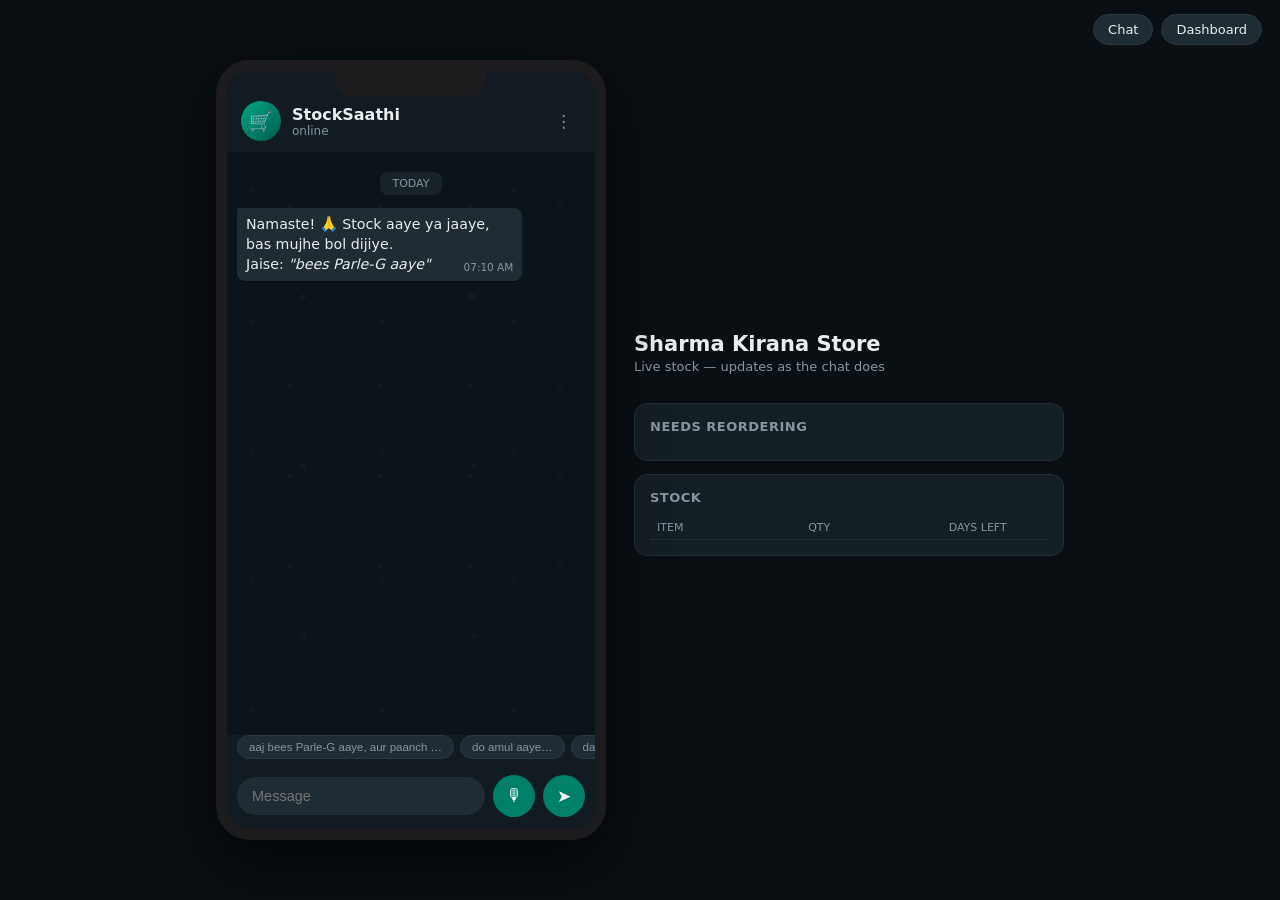
==== frontend/index.html @ eea34dcf "[A] Initial scaffold: WhatsApp inventory agent" ====
<!DOCTYPE html>
<html lang="en">
<head>
<meta charset="utf-8">
<meta name="viewport" content="width=device-width, initial-scale=1">
<title>StockSaathi — WhatsApp Inventory Agent</title>
<link rel="stylesheet" href="styles.css">
</head>
<body>

<div class="nav">
  <a href="index.html">Chat</a>
  <a href="dashboard.html">Dashboard</a>
</div>

<!-- ============ the phone ============ -->
<div class="phone">
  <div class="notch"></div>

  <div class="wa-header">
    <div class="avatar">🛒</div>
    <div class="who">
      <div class="name">StockSaathi</div>
      <div class="status">online</div>
    </div>
    <div class="icons">⋮</div>
  </div>

  <div class="chat" id="chat">
    <div class="daypill">TODAY</div>
  </div>

  <div class="chips" id="chips"></div>

  <div class="composer">
    <input id="input" placeholder="Message" autocomplete="off">
    <button id="mic"  title="Send a voice note">🎙</button>
    <button id="send" title="Send">➤</button>
    <input type="file" id="audiofile" accept="audio/*" hidden>
  </div>
</div>

<!-- ============ live stock, beside the phone ============ -->
<div class="side">
  <h1>Sharma Kirana Store</h1>
  <div class="sub">Live stock — updates as the chat does</div>

  <div class="stats" id="stats"></div>

  <div class="card" style="margin-top:13px">
    <h2>Needs reordering</h2>
    <div id="alerts"></div>
  </div>

  <div class="card">
    <h2>Stock</h2>
    <table>
      <thead><tr><th>Item</th><th class="num">Qty</th><th class="num">Days left</th><th></th></tr></thead>
      <tbody id="stock"></tbody>
    </table>
  </div>
</div>

<script src="app.js"></script>
</body>
</html>
---- frontend/styles.css ----
/* WhatsApp-ish chat UI. No framework, no CDN -- hackathon wifi can die and this
   still renders. Dev B owns this file. */
:root {
  --wa-green: #005c4b; --wa-teal: #008069; --wa-bg: #0b141a;
  --wa-in: #202c33;    --wa-panel: #111b21; --wa-text: #e9edef;
  --wa-muted: #8696a0; --wa-tick: #53bdeb;
  --ok: #22c55e; --low: #f59e0b; --out: #ef4444;
}
* { box-sizing: border-box; margin: 0; padding: 0; }
body {
  font-family: "Segoe UI", system-ui, -apple-system, sans-serif;
  background: #0a0f14; color: var(--wa-text);
  min-height: 100vh; display: flex; align-items: center;
  justify-content: center; gap: 28px; padding: 24px; flex-wrap: wrap;
}
.nav { position: fixed; top: 14px; right: 18px; display: flex; gap: 8px; z-index: 50; }
.nav a {
  color: var(--wa-text); text-decoration: none; font-size: 13px;
  background: #1f2c34; padding: 7px 14px; border-radius: 16px; border: 1px solid #2a3942;
}
.nav a:hover { background: #2a3942; }

/* ---- phone ---- */
.phone {
  width: 390px; height: 780px; background: var(--wa-bg);
  border-radius: 34px; border: 11px solid #1c1c1e;
  box-shadow: 0 24px 60px rgba(0,0,0,.6); overflow: hidden;
  display: flex; flex-direction: column; position: relative;
}
.notch {
  position: absolute; top: 0; left: 50%; transform: translateX(-50%);
  width: 150px; height: 26px; background: #1c1c1e;
  border-radius: 0 0 16px 16px; z-index: 10;
}
.wa-header {
  background: var(--wa-panel); padding: 30px 14px 11px;
  display: flex; align-items: center; gap: 11px; flex-shrink: 0;
}
.avatar {
  width: 40px; height: 40px; border-radius: 50%;
  background: linear-gradient(135deg, #00a884, #005c4b);
  display: grid; place-items: center; font-size: 19px; flex-shrink: 0;
}
.wa-header .who { flex: 1; min-width: 0; }
.wa-header .name { font-size: 16px; font-weight: 600; }
.wa-header .status { font-size: 12px; color: var(--wa-muted); }
.wa-header .icons { color: var(--wa-muted); font-size: 17px; letter-spacing: 9px; }

.chat {
  flex: 1; overflow-y: auto; padding: 14px 10px 6px;
  background-color: #0b141a;
  background-image:
    radial-gradient(circle at 20% 30%, rgba(255,255,255,.022) 0 2px, transparent 2px),
    radial-gradient(circle at 70% 60%, rgba(255,255,255,.022) 0 2px, transparent 2px),
    radial-gradient(circle at 45% 85%, rgba(255,255,255,.018) 0 3px, transparent 3px);
  background-size: 130px 130px, 90px 90px, 170px 170px;
  display: flex; flex-direction: column; gap: 3px;
}
.daypill {
  align-self: center; background: #182229; color: var(--wa-muted);
  font-size: 11px; padding: 5px 12px; border-radius: 8px; margin: 6px 0 10px;
}
.row { display: flex; }
.row.out { justify-content: flex-end; }
.bubble {
  max-width: 82%; padding: 6px 9px 7px; border-radius: 8px;
  font-size: 14.2px; line-height: 1.42; position: relative;
  white-space: pre-wrap; word-wrap: break-word;
  box-shadow: 0 1px 1px rgba(0,0,0,.25); margin-bottom: 3px;
}
.row.in  .bubble { background: var(--wa-in);    border-top-left-radius: 2px; }
.row.out .bubble { background: var(--wa-green); border-top-right-radius: 2px; }
.meta { font-size: 10.5px; color: var(--wa-muted); float: right;
        margin: 6px 0 -3px 9px; white-space: nowrap; }
.row.out .meta { color: rgba(233,237,239,.65); }
.tick { color: var(--wa-tick); }

.transcript {
  align-self: flex-end; max-width: 82%; font-size: 11px; color: var(--wa-muted);
  background: #182229; border-left: 3px solid var(--wa-teal);
  padding: 5px 9px; border-radius: 6px; margin-bottom: 3px; font-style: italic;
}
.voice {
  display: flex; align-items: center; gap: 9px; min-width: 190px; padding: 2px 0;
}
.voice .play { font-size: 19px; }
.wave { flex: 1; height: 22px; display: flex; align-items: center; gap: 2.5px; }
.wave i {
  flex: 1; background: rgba(255,255,255,.55); border-radius: 2px; display: block;
}
.receipt {
  margin-top: 7px; border-top: 1px solid rgba(255,255,255,.17); padding-top: 6px;
  font-size: 12.3px; color: rgba(255,255,255,.9);
}
.receipt div { display: flex; justify-content: space-between; gap: 12px; padding: 1.5px 0; }
.opts { display: flex; flex-wrap: wrap; gap: 6px; margin-top: 8px; }
.opts button {
  background: #2a3942; color: var(--wa-tick); border: 1px solid #3b4a54;
  padding: 7px 13px; border-radius: 15px; font-size: 12.6px; cursor: pointer;
}
.opts button:hover { background: #3b4a54; }
.typing { color: var(--wa-muted); font-style: italic; font-size: 13px; }

.composer {
  background: var(--wa-panel); padding: 8px 10px 12px;
  display: flex; align-items: center; gap: 8px; flex-shrink: 0;
}
.composer input {
  flex: 1; background: var(--wa-in); border: none; outline: none;
  color: var(--wa-text); padding: 11px 15px; border-radius: 21px; font-size: 14.5px;
}
.composer button {
  width: 42px; height: 42px; border-radius: 50%; border: none;
  background: var(--wa-teal); color: #fff; font-size: 17px; cursor: pointer;
  display: grid; place-items: center; flex-shrink: 0;
}
.composer button:hover { background: #02705c; }
.chips { display: flex; gap: 6px; padding: 0 10px 8px; background: var(--wa-panel);
         overflow-x: auto; flex-shrink: 0; }
.chips button {
  white-space: nowrap; background: #202c33; color: var(--wa-muted);
  border: 1px solid #2a3942; border-radius: 13px; padding: 5px 11px;
  font-size: 11.5px; cursor: pointer; width: auto; height: auto;
}
.chips button:hover { background: #2a3942; color: var(--wa-text); }

/* ---- side panel ---- */
.side { width: 430px; max-height: 780px; overflow-y: auto; }
.side h1 { font-size: 21px; margin-bottom: 3px; }
.side .sub { color: var(--wa-muted); font-size: 13px; margin-bottom: 16px; }
.card {
  background: #141e25; border: 1px solid #22303a;
  border-radius: 13px; padding: 15px; margin-bottom: 13px;
}
.card h2 { font-size: 13px; text-transform: uppercase; letter-spacing: .5px;
           color: var(--wa-muted); margin-bottom: 11px; }
.stats { display: grid; grid-template-columns: repeat(3, 1fr); gap: 10px; }
.stat { background: #141e25; border: 1px solid #22303a; border-radius: 11px;
        padding: 13px; text-align: center; }
.stat b { display: block; font-size: 25px; margin-bottom: 2px; }
.stat span { font-size: 11px; color: var(--wa-muted); }
.stat.low b { color: var(--low); } .stat.out b { color: var(--out); }
table { width: 100%; border-collapse: collapse; font-size: 13px; }
th { text-align: left; color: var(--wa-muted); font-weight: 500; font-size: 11px;
     text-transform: uppercase; padding: 5px 7px; border-bottom: 1px solid #22303a; }
td { padding: 8px 7px; border-bottom: 1px solid #1a252d; }
tr.low  td:first-child { box-shadow: inset 3px 0 var(--low); }
tr.out  td:first-child { box-shadow: inset 3px 0 var(--out); }
.pill { font-size: 10.5px; padding: 2.5px 8px; border-radius: 9px; font-weight: 600; }
.pill.ok  { background: rgba(34,197,94,.16);  color: var(--ok); }
.pill.low { background: rgba(245,158,11,.16); color: var(--low); }
.pill.out { background: rgba(239,68,68,.16);  color: var(--out); }
.alert { background: rgba(245,158,11,.08); border: 1px solid rgba(245,158,11,.3);
         border-radius: 9px; padding: 10px 12px; margin-bottom: 8px; font-size: 13px; }
.alert b { color: var(--low); }
.num { text-align: right; font-variant-numeric: tabular-nums; }
@media (max-width: 900px) { body { flex-direction: column; } .side { width: 390px; } }
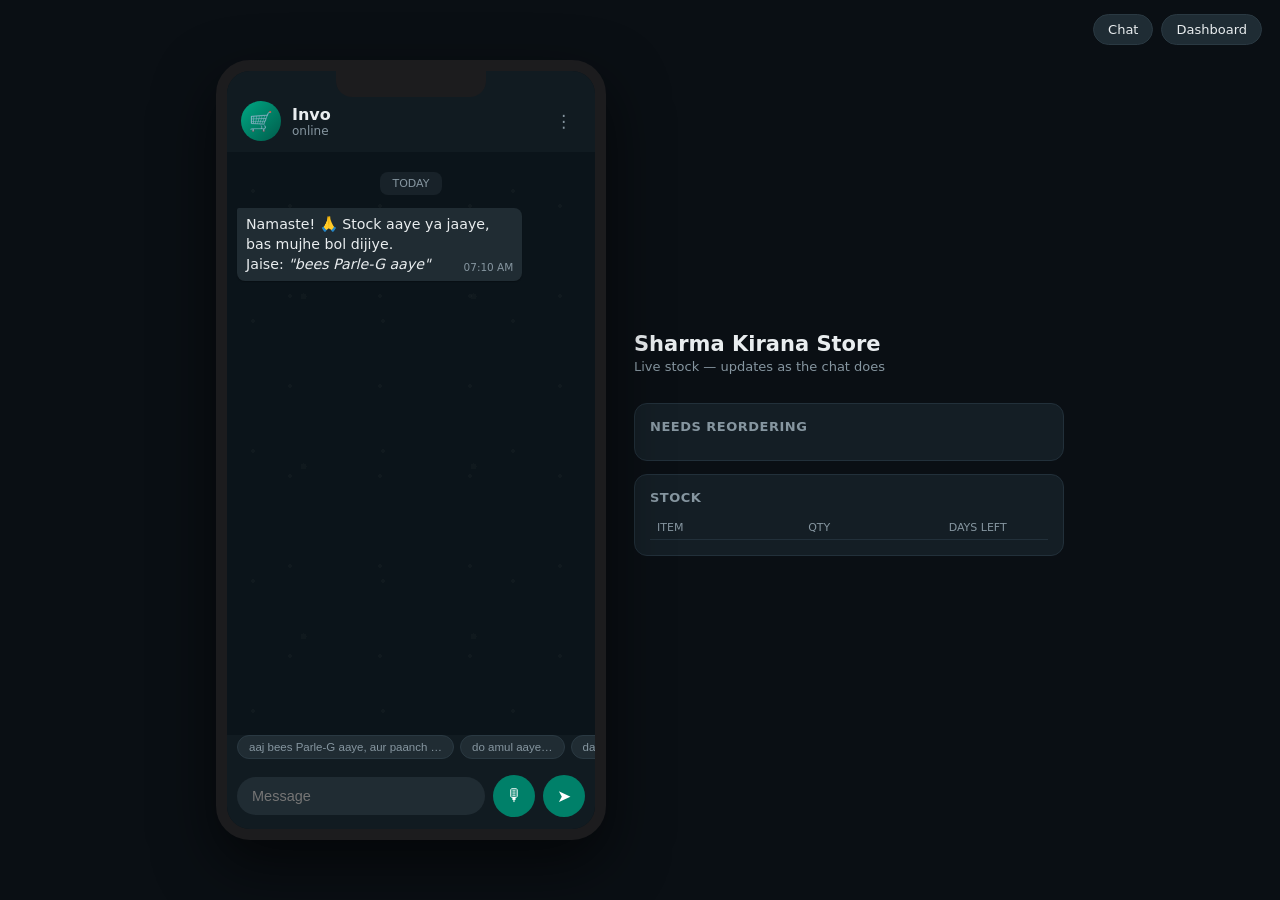
==== commit a05e0e4b: "[A] Rename project to Invo" ====
--- a/frontend/index.html
+++ b/frontend/index.html
@@ -3,7 +3,7 @@
 <head>
 <meta charset="utf-8">
 <meta name="viewport" content="width=device-width, initial-scale=1">
-<title>StockSaathi — WhatsApp Inventory Agent</title>
+<title>Invo — WhatsApp Inventory Agent</title>
 <link rel="stylesheet" href="styles.css">
 </head>
 <body>
@@ -20,7 +20,7 @@
   <div class="wa-header">
     <div class="avatar">🛒</div>
     <div class="who">
-      <div class="name">StockSaathi</div>
+      <div class="name">Invo</div>
       <div class="status">online</div>
     </div>
     <div class="icons">⋮</div>
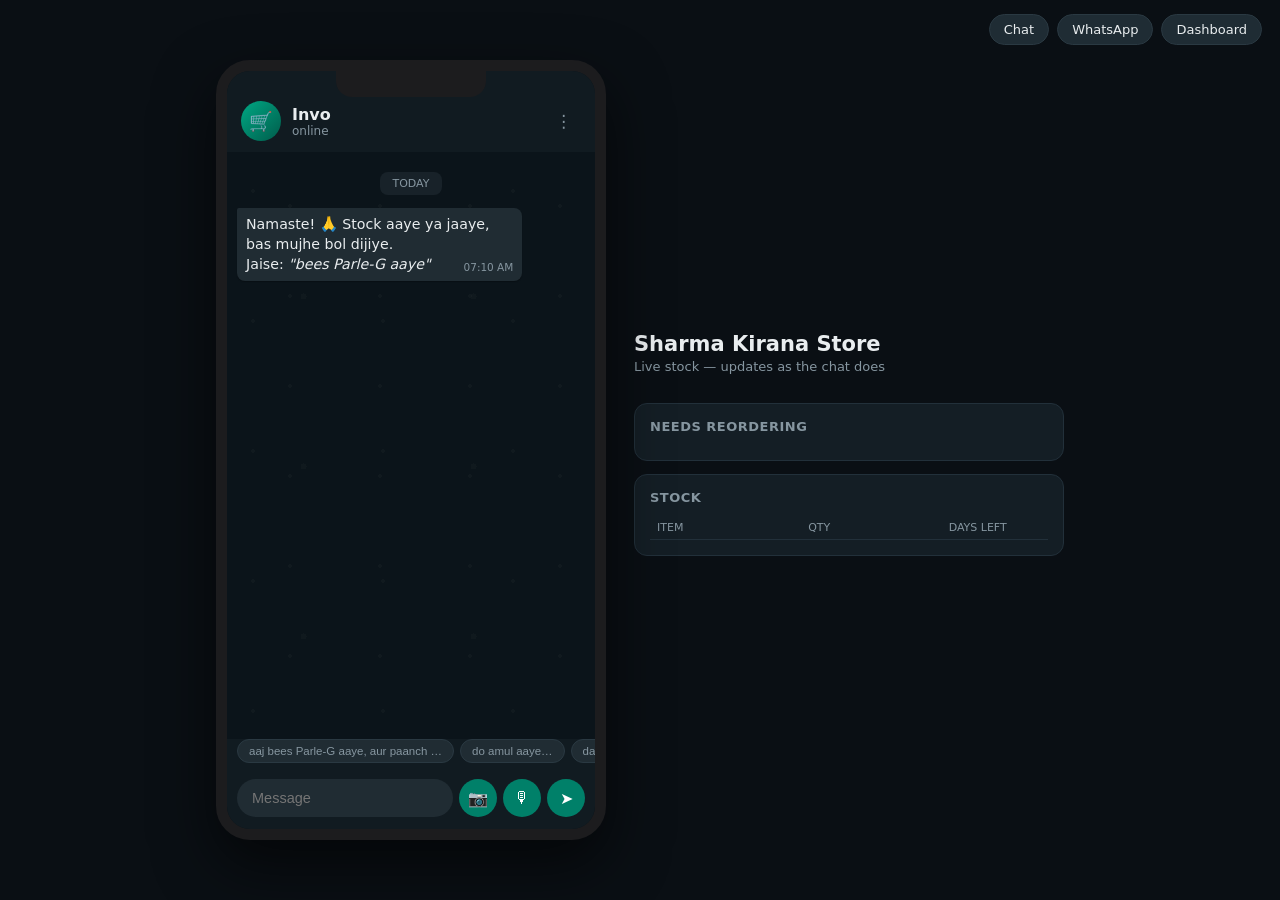
==== commit 58712b1f: "[B] Add bill photo button to chat UI" ====
--- a/frontend/index.html
+++ b/frontend/index.html
@@ -10,6 +10,7 @@
 
 <div class="nav">
   <a href="index.html">Chat</a>
+  <a href="whatsapp.html">WhatsApp</a>
   <a href="dashboard.html">Dashboard</a>
 </div>
 
@@ -34,9 +35,11 @@
 
   <div class="composer">
     <input id="input" placeholder="Message" autocomplete="off">
+    <button id="attach" title="Send a photo of a supplier bill">📷</button>
     <button id="mic"  title="Send a voice note">🎙</button>
     <button id="send" title="Send">➤</button>
     <input type="file" id="audiofile" accept="audio/*" hidden>
+    <input type="file" id="imagefile" accept="image/*" hidden>
   </div>
 </div>
 
--- a/frontend/styles.css
+++ b/frontend/styles.css
@@ -103,15 +103,15 @@
 
 .composer {
   background: var(--wa-panel); padding: 8px 10px 12px;
-  display: flex; align-items: center; gap: 8px; flex-shrink: 0;
+  display: flex; align-items: center; gap: 6px; flex-shrink: 0;
 }
 .composer input {
-  flex: 1; background: var(--wa-in); border: none; outline: none;
+  flex: 1; min-width: 0; background: var(--wa-in); border: none; outline: none;
   color: var(--wa-text); padding: 11px 15px; border-radius: 21px; font-size: 14.5px;
 }
 .composer button {
-  width: 42px; height: 42px; border-radius: 50%; border: none;
-  background: var(--wa-teal); color: #fff; font-size: 17px; cursor: pointer;
+  width: 38px; height: 38px; border-radius: 50%; border: none;
+  background: var(--wa-teal); color: #fff; font-size: 16px; cursor: pointer;
   display: grid; place-items: center; flex-shrink: 0;
 }
 .composer button:hover { background: #02705c; }
@@ -155,3 +155,5 @@
 .alert b { color: var(--low); }
 .num { text-align: right; font-variant-numeric: tabular-nums; }
 @media (max-width: 900px) { body { flex-direction: column; } .side { width: 390px; } }
+
+.bubble img.photo { display: block; max-width: 220px; max-height: 260px; border-radius: 8px; margin-bottom: 4px; }
